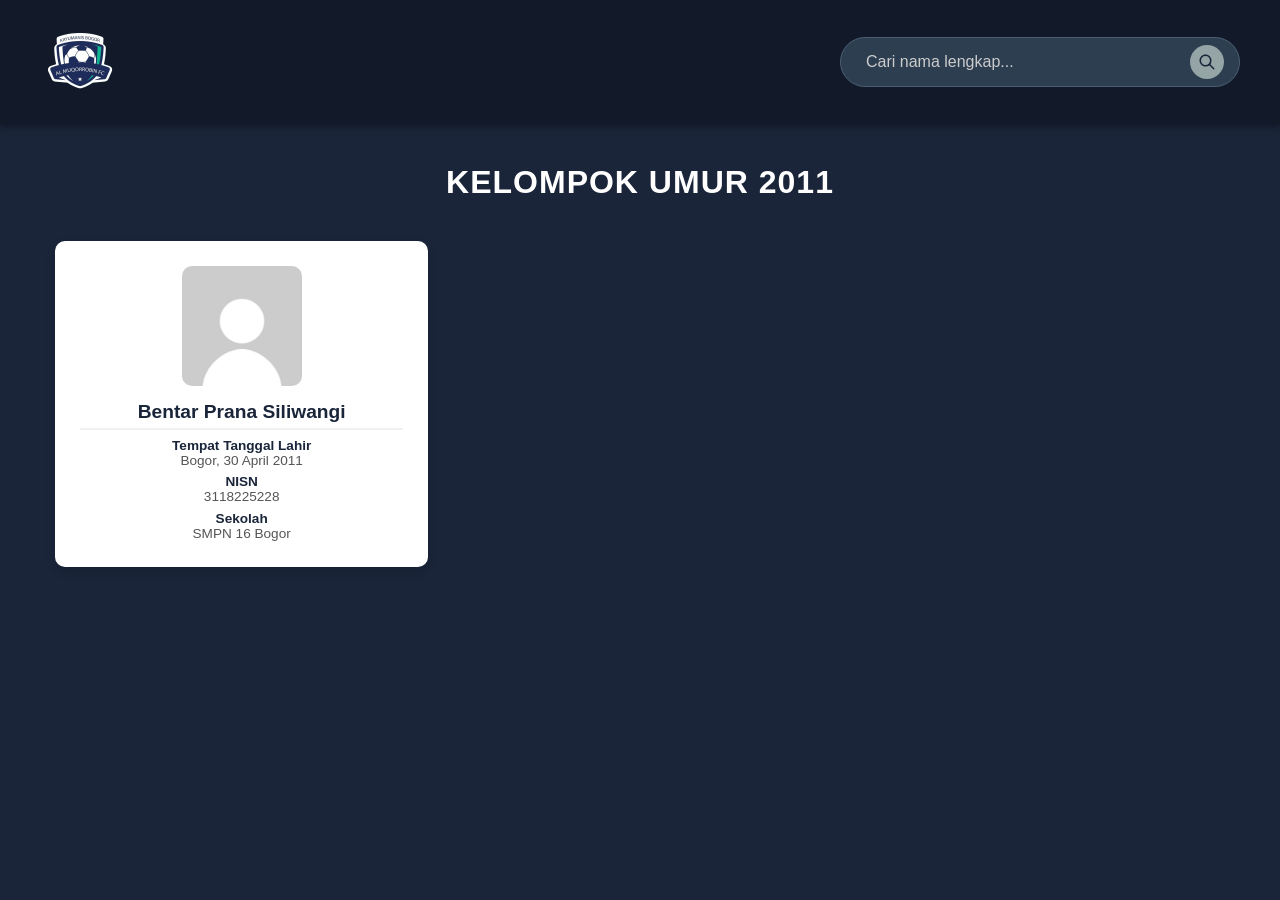
==== biodata/biodata11.html @ 61573331 "first commit" ====
<!DOCTYPE html>
<html lang="id">
<head>
    <meta charset="UTF-8">
    <meta name="viewport" content="width=device-width, initial-scale=1.0">
    <title>Data Pemain - Kelompok Umur 2011</title>
    <link rel="icon" href="../img/Logo Al-Muqorrobin fc.png">
    <link rel="stylesheet" href="biodata11.css">
</head>
<body>

    <header>
        <div class="logo-container">
            <div class="logo-placeholder">
                <a href="../index.html#usia">
                    <img src="../img/Logo Al-Muqorrobin fc.png" alt="Logo Al-Muqorrobin FC">
                </a>
            </div>
        </div>
        
        <div class="search-wrapper">
            <div class="search-container">
                <input type="text" id="searchInput" placeholder="Cari nama lengkap...">
                <button class="search-btn">
                    <svg viewBox="0 0 24 24">
                        <path d="M21.71 20.29l-5.01-5.01C17.54 13.68 18 11.91 18 10c0-4.41-3.59-8-8-8S2 5.59 2 10s3.59 8 8 8c1.91 0 3.68-.46 5.28-1.3l5.01 5.01c.39.39 1.02.39 1.41 0 .39-.39.39-1.02 0-1.41zM10 16c-3.31 0-6-2.69-6-6s2.69-6 6-6 6 2.69 6 6-2.69 6-6 6z"/>
                    </svg>
                </button>
            </div>
        </div>
    </header>

    <main class="container">
        <h1 class="page-title">KELOMPOK UMUR 2011</h1>

        <div class="card-grid" id="cardContainer">
            </div>
        <div class="no-result" id="noResult">Data tidak ditemukan.</div>
    </main>

    <script src="biodata11.js"></script>
</body>
</html>
---- biodata/biodata11.css ----
/* --- RESET & GLOBAL STYLES --- */
* {
    margin: 0;
    padding: 0;
    box-sizing: border-box;
    font-family: 'Segoe UI', Tahoma, Geneva, Verdana, sans-serif;
}

body {
    background-color: #1a253a;
    color: white;
    padding-bottom: 50px;
}

/* --- HEADER / NAVBAR --- */
header {
    background-color: #121a29;
    padding: 20px 40px;
    display: flex;
    justify-content: space-between;
    align-items: center;
    flex-wrap: wrap;
    box-shadow: 0 4px 6px rgba(0,0,0,0.3);
}

.logo-container {
    display: flex;
    align-items: center;
    gap: 15px;
}

.logo-placeholder img {
    width: 80px;
    height: 80px;
}

/* Search Bar Wrapper */
.search-wrapper {
    position: relative;
    width: 100%;
    max-width: 400px;
}

.search-container {
    display: flex;
    align-items: center;
    background-color: #2c3e50;
    border-radius: 25px;
    padding: 5px 15px;
    border: 1px solid #4b5d73;
}

.search-container input {
    background: transparent;
    border: none;
    color: white;
    padding: 10px;
    width: 100%;
    font-size: 16px;
    outline: none;
}

.search-container input::placeholder {
    color: #ccc;
}

.search-btn {
    background: #95a5a6;
    border: none;
    cursor: pointer;
    padding: 8px;
    border-radius: 50%;
    display: flex;
    align-items: center;
    justify-content: center;
}

.search-btn svg {
    width: 18px;
    height: 18px;
    fill: #1a253a;
}

/* --- CONTENT TITLE --- */
.page-title {
    text-align: center;
    margin: 40px 0;
    font-size: 2rem;
    font-weight: 700;
    text-transform: uppercase;
    letter-spacing: 1px;
}

/* --- GRID CONTAINER --- */
.container {
    max-width: 1200px;
    margin: 0 auto;
    padding: 0 15px; /* Padding wadah dikurangi sedikit */
}

.card-grid {
    display: grid;
    /* TETAP 2 KOLOM (Baik Desktop maupun HP) */
    grid-template-columns: repeat(3, 1fr); 
    gap: 25px; /* Jarak default */
    margin-top: 20px;
}

/* --- CARD STYLES --- */
.card {
    background-color: #ffffff;
    color: #1a253a;
    border-radius: 10px;
    padding: 25px; /* Padding default */
    display: flex;
    flex-direction: column;
    align-items: center;
    text-align: center;
    box-shadow: 0 4px 10px rgba(0,0,0,0.15);
    transition: transform 0.2s;
    height: 100%; /* Agar tinggi kartu seragam */
}

.card:hover {
    transform: translateY(-5px);
}

.photo-box {
    width: 120px; /* Ukuran foto default */
    height: 120px;
    /* border: 2px solid #1a253a; */
    border-radius: 10px;
    object-fit: cover;
    margin-bottom: 15px;
    background-color: #eee;
}

.card-details {
    width: 100%;
}

.detail-row {
    margin-bottom: 8px;
}

.detail-label {
    font-weight: 800;
    display: block;
    font-size: 1.2rem;
    margin-bottom: 8px;
    border-bottom: 2px solid #f0f0f0;
    padding-bottom: 5px;
    word-wrap: break-word; /* Mencegah nama panjang merusak layout */
}

.detail-sub {
    font-weight: 700;
    font-size: 0.85rem;
    color: #1a253a;
    margin-top: 5px;
}

.detail-value {
    font-size: 0.85rem;
    color: #555;
    line-height: 1.2;
}

/* --- NO RESULT --- */
.no-result {
    grid-column: 1 / -1;
    text-align: center;
    padding: 20px;
    font-size: 1.2rem;
    color: #ccc;
    display: none;
}

/* media query tampilan desktop */
@media (max-width: 900px){
    .container{
        max-width: 100%;
    }
}

/* --- MEDIA QUERY KHUSUS HP (Agar 2 kolom muat rapi) --- */
@media (max-width: 768px) {
    header {
        flex-direction: column;
        gap: 15px;
        padding: 15px 20px;
    }
    
    .search-wrapper {
        width: 100%;
    }
    
    .page-title {
        font-size: 1.5rem;
        margin: 20px 0;
    }

    /* PENGATURAN GRID HP */
    .card-grid {
        /* Tetap 2 kolom, tapi jarak antar kartu diperkecil */
        grid-template-columns: repeat(2, 1fr); 
        gap: 10px; 
    }

    /* KARTU VERSI MINI (Agar muat 2 kolom di layar sempit) */
    .card {
        padding: 10px; /* Padding dalam kartu diperkecil */
        border-radius: 7px;
    }

    .photo-box {
        width: 80px; /* Foto diperkecil agar tidak mendominasi */
        height: 80px;
        margin-bottom: 10px;
        border-radius: 7px;
    }

    .detail-label {
        font-size: 0.95rem; /* Nama diperkecil */
        margin-bottom: 5px;
    }

    .detail-sub {
        font-size: 0.7rem; /* Judul info diperkecil */
    }

    .detail-value {
        font-size: 0.7rem; /* Isi info diperkecil */
    }
}
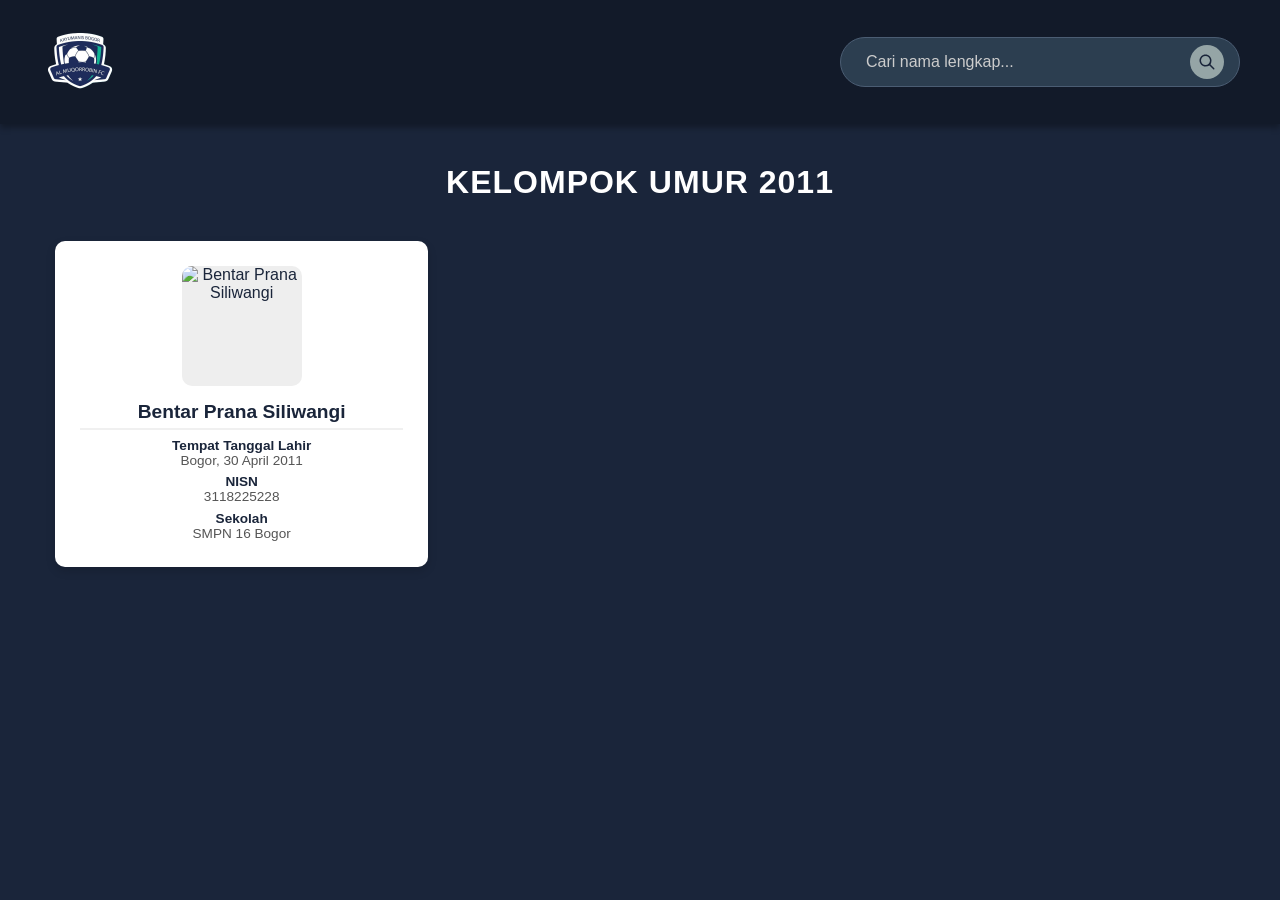
==== commit 26d55c51: "Modifikasi logo pada kelompok umur" ====
--- a/biodata/biodata11.html
+++ b/biodata/biodata11.html
@@ -4,7 +4,7 @@
     <meta charset="UTF-8">
     <meta name="viewport" content="width=device-width, initial-scale=1.0">
     <title>Data Pemain - Kelompok Umur 2011</title>
-    <link rel="icon" href="../img/Logo Al-Muqorrobin fc.png">
+    <link rel="icon" href="../img/LogoAl-Muqorrobin fc.png">
     <link rel="stylesheet" href="biodata11.css">
 </head>
 <body>
@@ -13,7 +13,7 @@
         <div class="logo-container">
             <div class="logo-placeholder">
                 <a href="../index.html#usia">
-                    <img src="../img/Logo Al-Muqorrobin fc.png" alt="Logo Al-Muqorrobin FC">
+                    <img src="../img/LogoAl-Muqorrobin fc.png" alt="Logo Al-Muqorrobin FC">
                 </a>
             </div>
         </div>
